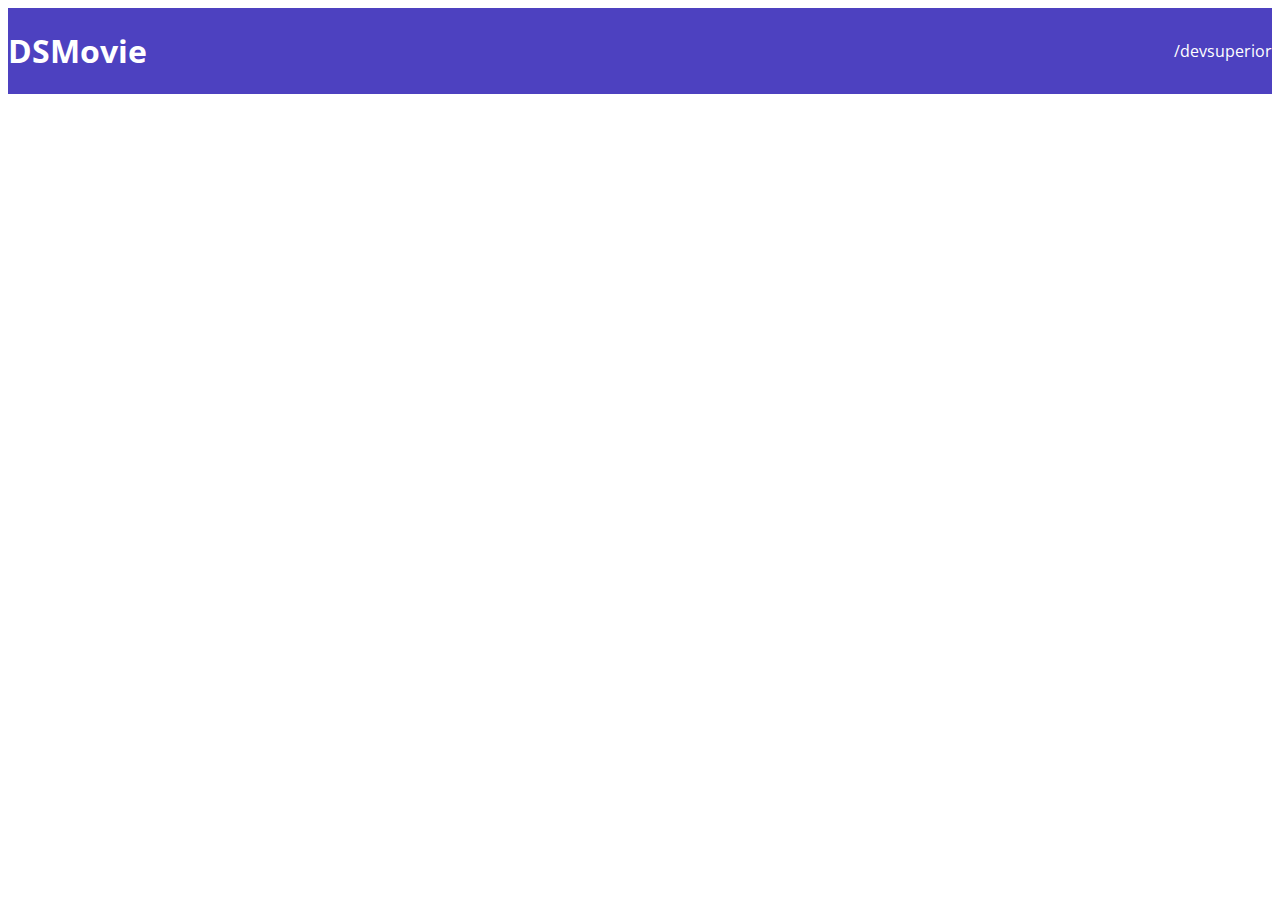
==== index.html @ e2f01e0b "Barra superior PARTE 1" ====
<!DOCTYPE html>
<html lang="en">
<head>
    <meta charset="UTF-8">
    <meta http-equiv="X-UA-Compatible" content="IE=edge">
    <meta name="viewport" content="width=device-width, initial-scale=1.0">
    <title>DSMovie</title>

    <link href="https://cdn.jsdelivr.net/npm/bootstrap@5.2.0-beta1/dist/css/bootstrap.min.css" rel="stylesheet" integrity="sha384-0evHe/X+R7YkIZDRvuzKMRqM+OrBnVFBL6DOitfPri4tjfHxaWutUpFmBp4vmVor" crossorigin="anonymous">

    <link rel="stylesheet" href="css/styles.css">

</head>
<body>
    <header>
        <nav class="container">
            <h1>DSMovie</h1>
            <a href="https://github.com/devsuperior">/devsuperior</a>
        </nav>
    </header>
</body>
</html>
---- css/styles.css ----
@import url('https://fonts.googleapis.com/css2?family=Open+Sans:wght@300;400;700&display=swap');

* {
    box-sizing: border-box;
    font-family: 'Open Sans', sans-serif;
}

html, body {
    color: #e8e8e8;
}

header {
    background-color: #4D41C0;
    color: #ffffff;
}

nav {
    display: flex;
    align-items: center;
    justify-content: space-between;
}

a, a:hover {
    text-decoration: none;
    color: unset;
}
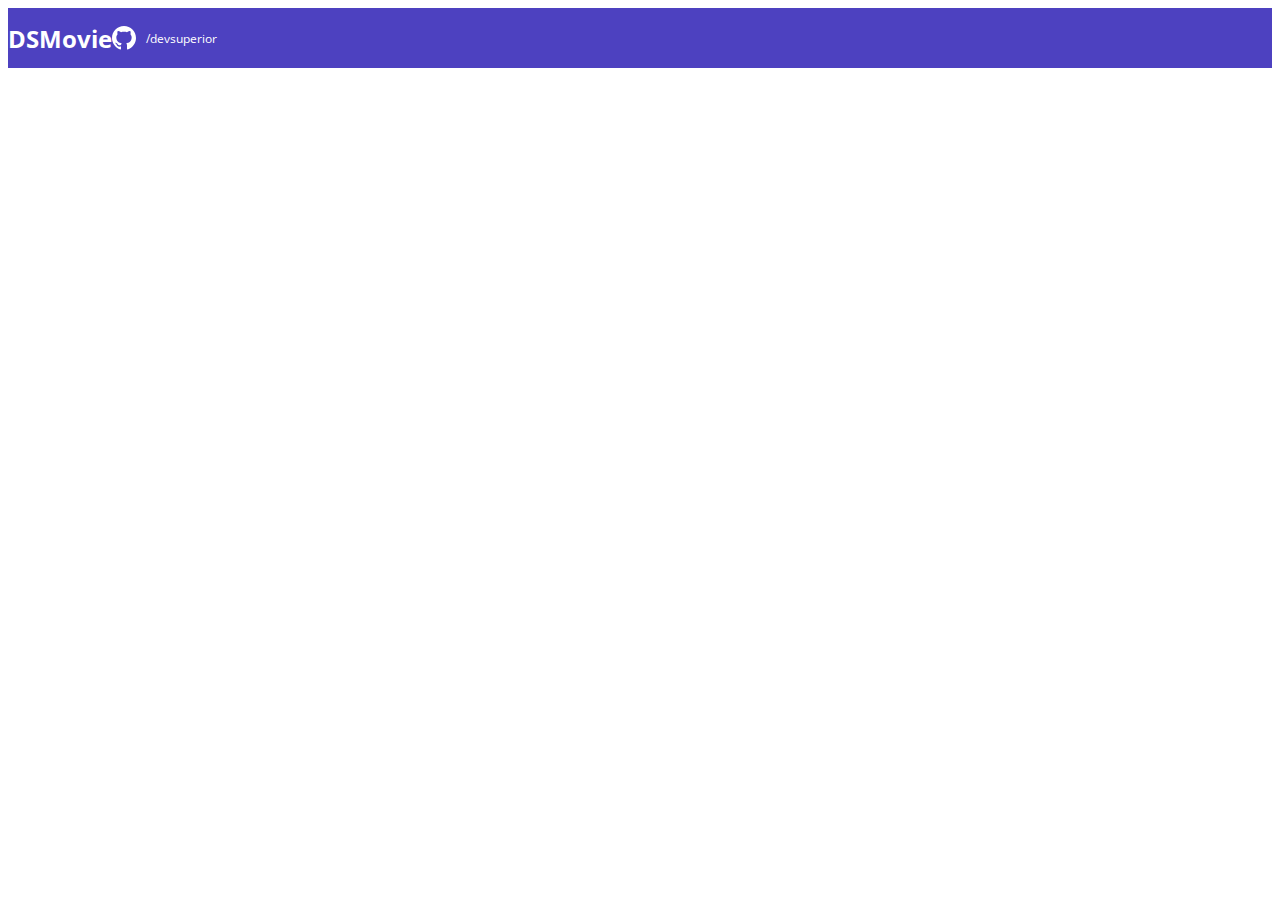
==== commit 86a06646: "Barra superior PARTE 2" ====
--- a/index.html
+++ b/index.html
@@ -15,7 +15,10 @@
     <header>
         <nav class="container">
             <h1>DSMovie</h1>
-            <a href="https://github.com/devsuperior">/devsuperior</a>
+            <div class="dsmovie-contact-container">
+                <img src="img/github.svg" alt="GitHub">
+                <a href="https://github.com/devsuperior">/devsuperior</a>
+            </div>
         </nav>
     </header>
 </body>
--- a/css/styles.css
+++ b/css/styles.css
@@ -1,17 +1,30 @@
 @import url('https://fonts.googleapis.com/css2?family=Open+Sans:wght@300;400;700&display=swap');
+
+:root {
+    --bg-gray: #e8e8e8;
+    --color-primary: #4D41C0;
+    --white: #ffffff;
+}
 
 * {
     box-sizing: border-box;
     font-family: 'Open Sans', sans-serif;
 }
 
+h1, h2, h3, h4, h5, h6 {
+    margin: 0;
+}
+
 html, body {
-    color: #e8e8e8;
+    color: var(--bg-gray);
 }
 
 header {
-    background-color: #4D41C0;
-    color: #ffffff;
+    background-color: var(--color-primary);
+    color: var(--white);
+    height: 60px;
+    display: flex;
+    align-items: center;
 }
 
 nav {
@@ -20,7 +33,26 @@
     justify-content: space-between;
 }
 
+nav h1 {
+    font-size: 24px;
+    font-weight: 700;
+}
+
+nav a {
+    font-size: 12px;
+    font-weight: 400;
+}
+
 a, a:hover {
     text-decoration: none;
     color: unset;
+}
+
+.dsmovie-contact-container {
+    display: flex;
+    align-items: center;
+}
+
+.dsmovie-contact-container img {
+    margin-right: 10px;
 }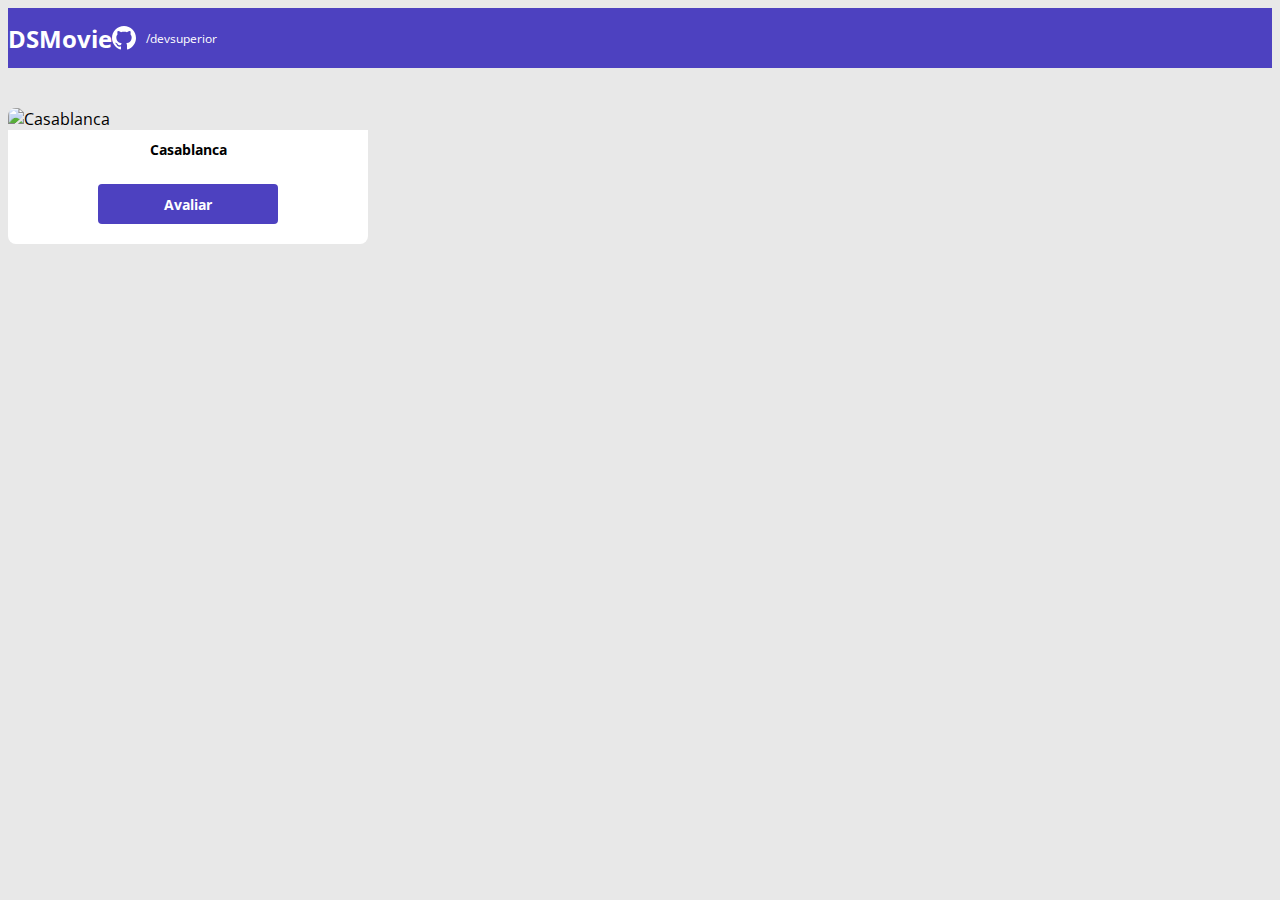
==== commit 98a8a771: "Card de filme" ====
--- a/index.html
+++ b/index.html
@@ -21,5 +21,18 @@
             </div>
         </nav>
     </header>
+
+    <main>
+        <section id="dsmovie-card-list" class="container">
+            <div class="dsmovie-card">
+                <img src="https://www.themoviedb.org/t/p/w533_and_h300_bestv2/bln0pnieTax3KrEpG5ZjN3fi1sw.jpg" alt="Casablanca">
+                <div class="dsmovie-card-description">
+                    <h3>Casablanca</h3>
+                    <a class="dsmovie-btn" href="form.html">Avaliar</a>
+                </div>
+            </div>
+        </section>
+    </main>
+
 </body>
 </html>--- a/css/styles.css
+++ b/css/styles.css
@@ -2,6 +2,7 @@
 
 :root {
     --bg-gray: #e8e8e8;
+    --text-gray: #4a4a4a;
     --color-primary: #4D41C0;
     --white: #ffffff;
 }
@@ -16,7 +17,7 @@
 }
 
 html, body {
-    color: var(--bg-gray);
+    background-color: var(--bg-gray);
 }
 
 header {
@@ -55,4 +56,45 @@
 
 .dsmovie-contact-container img {
     margin-right: 10px;
+}
+
+#dsmovie-card-list {
+    padding: 40px 0;
+}
+
+.dsmovie-card {
+    width: 360px;
+}
+
+.dsmovie-card img {
+    width: 100%;
+    border-radius: 8px 8px 0 0;
+}
+
+.dsmovie-card-description {
+    background-color: var(--white);
+    padding: 10px 0 20px 0;
+    display: flex;
+    flex-direction: column;
+    align-items: center;
+    border-radius: 0 0 8px 8px;
+}
+
+.dsmovie-card-description h3 {
+    font-size: 14px;
+    font-weight: 700;
+    margin-bottom: 25px;
+}
+
+.dsmovie-btn, .dsmovie-btn:hover {
+    width: 180px;
+    height: 40px;
+    background-color: var(--color-primary);
+    color: var(--white);
+    font-size: 14px;
+    font-weight: 700;
+    display: flex;
+    align-items: center;
+    justify-content: center;
+    border-radius: 4px;
 }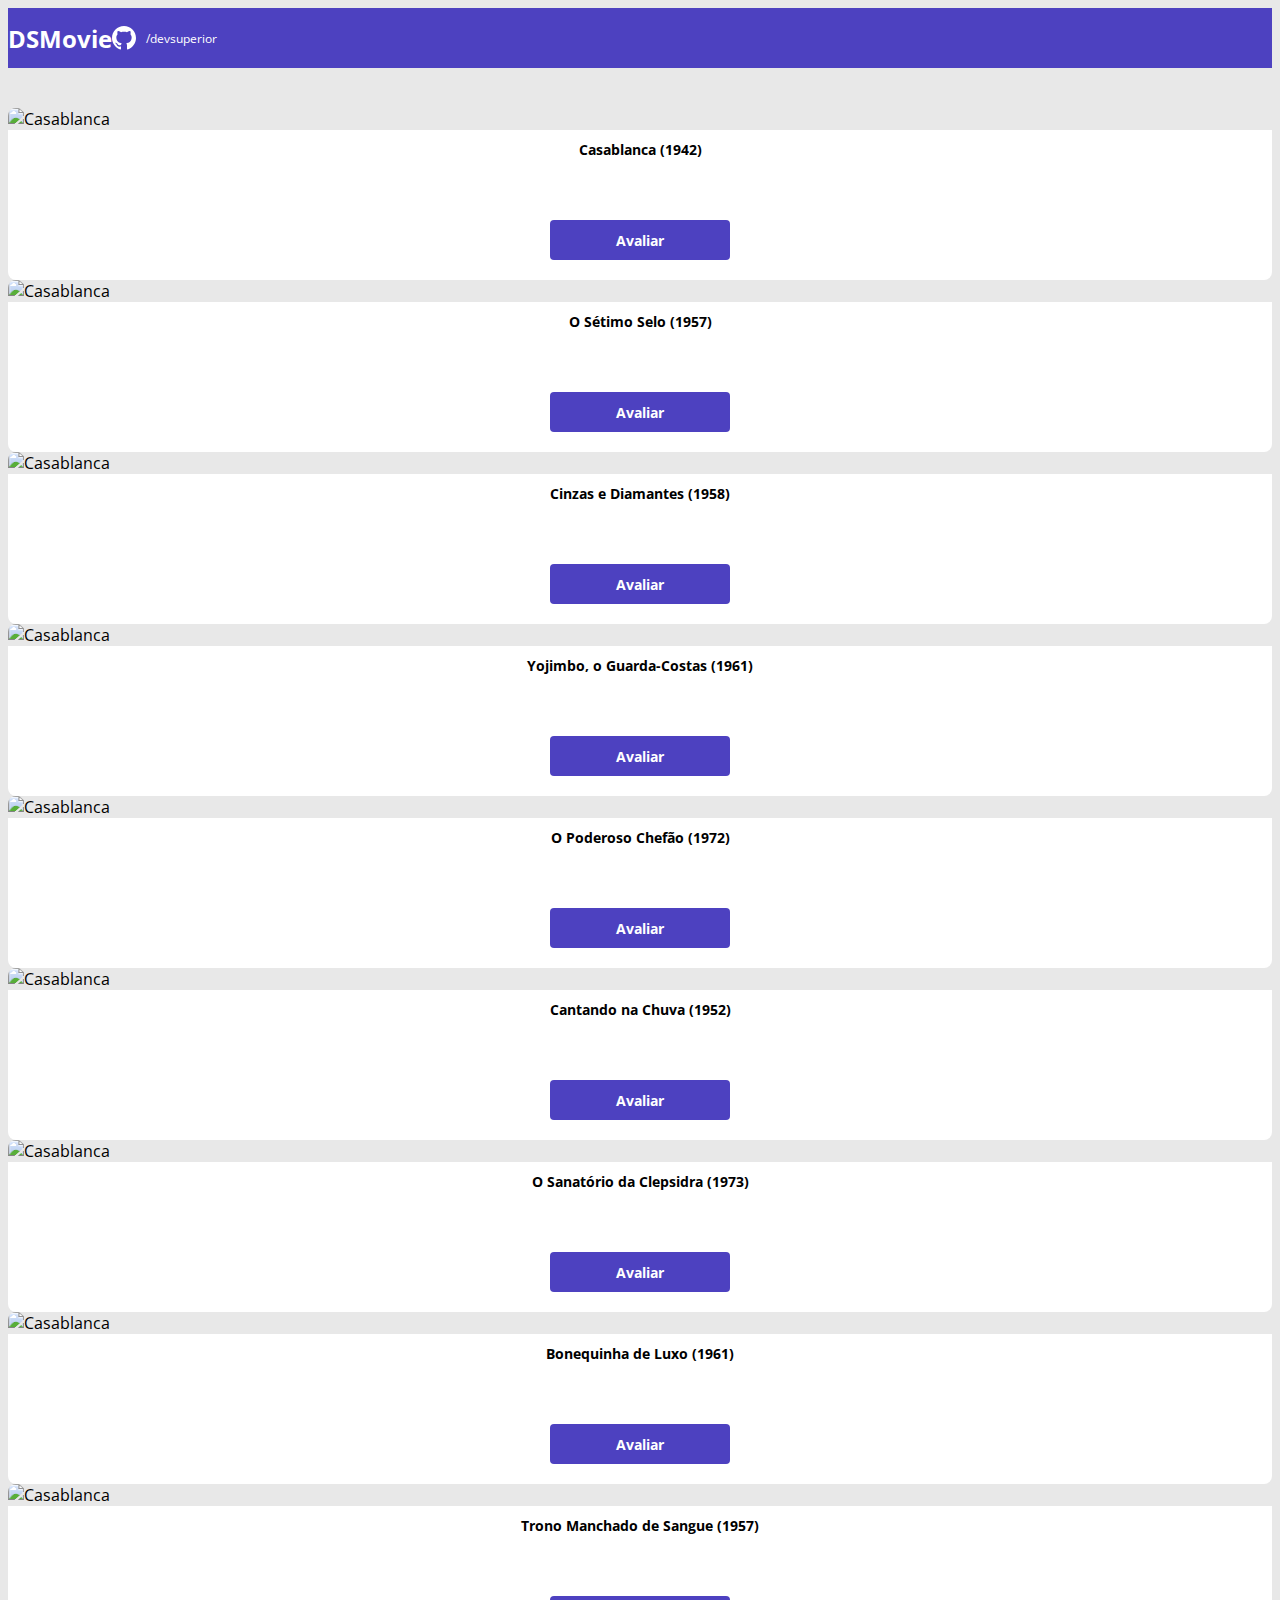
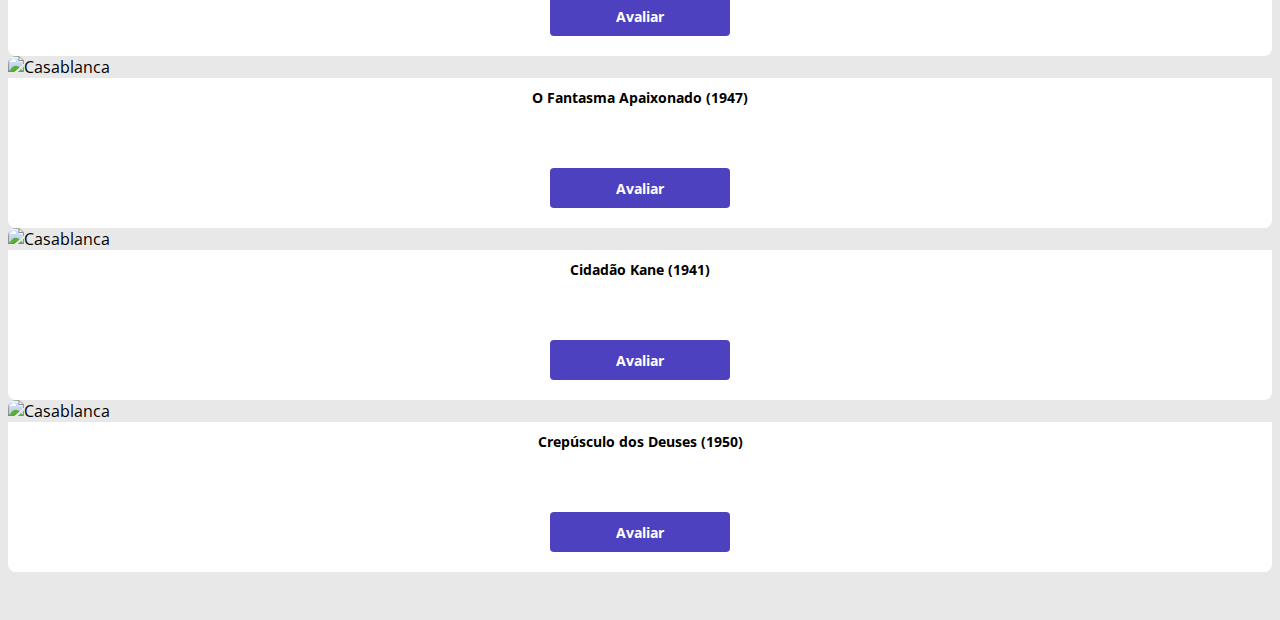
==== commit 095974e2: "Listagem de cards" ====
--- a/index.html
+++ b/index.html
@@ -24,13 +24,117 @@
 
     <main>
         <section id="dsmovie-card-list" class="container">
-            <div class="dsmovie-card">
-                <img src="https://www.themoviedb.org/t/p/w533_and_h300_bestv2/bln0pnieTax3KrEpG5ZjN3fi1sw.jpg" alt="Casablanca">
-                <div class="dsmovie-card-description">
-                    <h3>Casablanca</h3>
-                    <a class="dsmovie-btn" href="form.html">Avaliar</a>
+            <div class="row">
+                <div class="col-sm-6 col-lg-4 col-xl-3 mb-3">
+                    <div class="dsmovie-card">
+                      <img src="https://www.themoviedb.org/t/p/w533_and_h300_bestv2/bln0pnieTax3KrEpG5ZjN3fi1sw.jpg" alt="Casablanca">
+                        <div class="dsmovie-card-description">
+                            <h3>Casablanca (1942)</h3>
+                            <a class="dsmovie-btn" href="form.html">Avaliar</a>
+                        </div>
+                    </div>
+                </div>
+                <div class="col-sm-6 col-lg-4 col-xl-3 mb-3">
+                    <div class="dsmovie-card">
+                        <img src="https://www.themoviedb.org/t/p/w500_and_h282_face/6kS29AFe5qSHHwtnkyhUKXxPNqP.jpg" alt="Casablanca">
+                        <div class="dsmovie-card-description">
+                            <h3>O Sétimo Selo (1957)</h3>
+                            <a class="dsmovie-btn" href="form.html">Avaliar</a>
+                        </div>
+                    </div>
+                </div>
+                <div class="col-sm-6 col-lg-4 col-xl-3 mb-3">
+                    <div class="dsmovie-card">
+                        <img src="https://www.themoviedb.org/t/p/w533_and_h300_bestv2/1QlZ3Kge4bCH01V3VibxckeVIiu.jpg" alt="Casablanca">
+                        <div class="dsmovie-card-description">
+                            <h3>Cinzas e Diamantes (1958)</h3>
+                            <a class="dsmovie-btn" href="form.html">Avaliar</a>
+                        </div>
+                    </div>
+                </div>
+                <div class="col-sm-6 col-lg-4 col-xl-3 mb-3">
+                    <div class="dsmovie-card">
+                        <img src="https://www.themoviedb.org/t/p/w500_and_h282_face/yNHz8xIszm2KF7JUxpkINoYyO7f.jpg" alt="Casablanca">
+                        <div class="dsmovie-card-description">
+                            <h3>Yojimbo, o Guarda-Costas (1961)</h3>
+                            <a class="dsmovie-btn" href="form.html">Avaliar</a>
+                        </div>
+                    </div>
+                </div>
+                <div class="col-sm-6 col-lg-4 col-xl-3 mb-3">
+                    <div class="dsmovie-card">
+                        <img src="https://www.themoviedb.org/t/p/w500_and_h282_face/rSPw7tgCH9c6NqICZef4kZjFOQ5.jpg" alt="Casablanca">
+                        <div class="dsmovie-card-description">
+                            <h3>O Poderoso Chefão (1972)</h3>
+                            <a class="dsmovie-btn" href="form.html">Avaliar</a>
+                        </div>
+                    </div>
+                </div>
+                <div class="col-sm-6 col-lg-4 col-xl-3 mb-3">
+                    <div class="dsmovie-card">
+                        <img src="https://www.themoviedb.org/t/p/w533_and_h300_bestv2/g7KmJaGFvST5cyvA71V6epKAqIC.jpg" alt="Casablanca">
+                        <div class="dsmovie-card-description">
+                            <h3>Cantando na Chuva (1952)</h3>
+                            <a class="dsmovie-btn" href="form.html">Avaliar</a>
+                        </div>
+                    </div>
+                </div>
+                <div class="col-sm-6 col-lg-4 col-xl-3 mb-3">
+                    <div class="dsmovie-card">
+                        <img src="https://www.themoviedb.org/t/p/w500_and_h282_face/ljvMYpPSsW51rRABYkyNLnDvfvb.jpg" alt="Casablanca">
+                        <div class="dsmovie-card-description">
+                            <h3>O Sanatório da Clepsidra (1973)</h3>
+                            <a class="dsmovie-btn" href="form.html">Avaliar</a>
+                        </div>
+                    </div>
+                </div>
+                <div class="col-sm-6 col-lg-4 col-xl-3 mb-3">
+                    <div class="dsmovie-card">
+                        <img src="https://www.themoviedb.org/t/p/w500_and_h282_face/e7s4UI1Ihhhdl4UAh7UDqEzpCPl.jpg" alt="Casablanca">
+                        <div class="dsmovie-card-description">
+                            <h3>Bonequinha de Luxo (1961)</h3>
+                            <a class="dsmovie-btn" href="form.html">Avaliar</a>
+                        </div>
+                    </div>
+                </div>
+                <div class="col-sm-6 col-lg-4 col-xl-3 mb-3">
+                    <div class="dsmovie-card">
+                        <img src="https://www.themoviedb.org/t/p/w533_and_h300_bestv2/aliPMgGiHu8hnnNS5thAjExr3j1.jpg" alt="Casablanca">
+                        <div class="dsmovie-card-description">
+                            <h3>Trono Manchado de Sangue (1957)</h3>
+                            <a class="dsmovie-btn" href="form.html">Avaliar</a>
+                        </div>
+                    </div>
+                </div>
+                <div class="col-sm-6 col-lg-4 col-xl-3 mb-3">
+                    <div class="dsmovie-card">
+                        <img src="https://www.themoviedb.org/t/p/w500_and_h282_face/93g4AnWygQ99hGCAldMhMjeZl4h.jpg" alt="Casablanca">
+                        <div class="dsmovie-card-description">
+                            <h3>O Fantasma Apaixonado (1947)</h3>
+                            <a class="dsmovie-btn" href="form.html">Avaliar</a>
+                        </div>
+                    </div>
+                </div>
+                <div class="col-sm-6 col-lg-4 col-xl-3 mb-3">
+                    <div class="dsmovie-card">
+                        <img src="https://www.themoviedb.org/t/p/w500_and_h282_face/xhdDyRgnRfNanuZ5hoKNUh5M2Ce.jpg" alt="Casablanca">
+                        <div class="dsmovie-card-description">
+                            <h3>Cidadão Kane (1941)</h3>
+                            <a class="dsmovie-btn" href="form.html">Avaliar</a>
+                        </div>
+                    </div>
+                </div>
+                <div class="col-sm-6 col-lg-4 col-xl-3 mb-3">
+                    <div class="dsmovie-card">
+                        <img src="https://www.themoviedb.org/t/p/w500_and_h282_face/p47ihFj4A7EpBjmPHdTj4ipyq1S.jpg" alt="Casablanca">
+                        <div class="dsmovie-card-description">
+                            <h3>Crepúsculo dos Deuses (1950)</h3>
+                            <a class="dsmovie-btn" href="form.html">Avaliar</a>
+                        </div>
+                    </div>
                 </div>
             </div>
+
         </section>
     </main>
 
--- a/css/styles.css
+++ b/css/styles.css
@@ -63,7 +63,7 @@
 }
 
 .dsmovie-card {
-    width: 360px;
+    width: 100%;
 }
 
 .dsmovie-card img {
@@ -73,17 +73,20 @@
 
 .dsmovie-card-description {
     background-color: var(--white);
-    padding: 10px 0 20px 0;
+    padding: 10px 20px 20px 20px;
     display: flex;
     flex-direction: column;
     align-items: center;
+    justify-content: space-between;
     border-radius: 0 0 8px 8px;
+    min-height: 150px;
 }
 
 .dsmovie-card-description h3 {
     font-size: 14px;
     font-weight: 700;
     margin-bottom: 25px;
+    text-align: center;
 }
 
 .dsmovie-btn, .dsmovie-btn:hover {
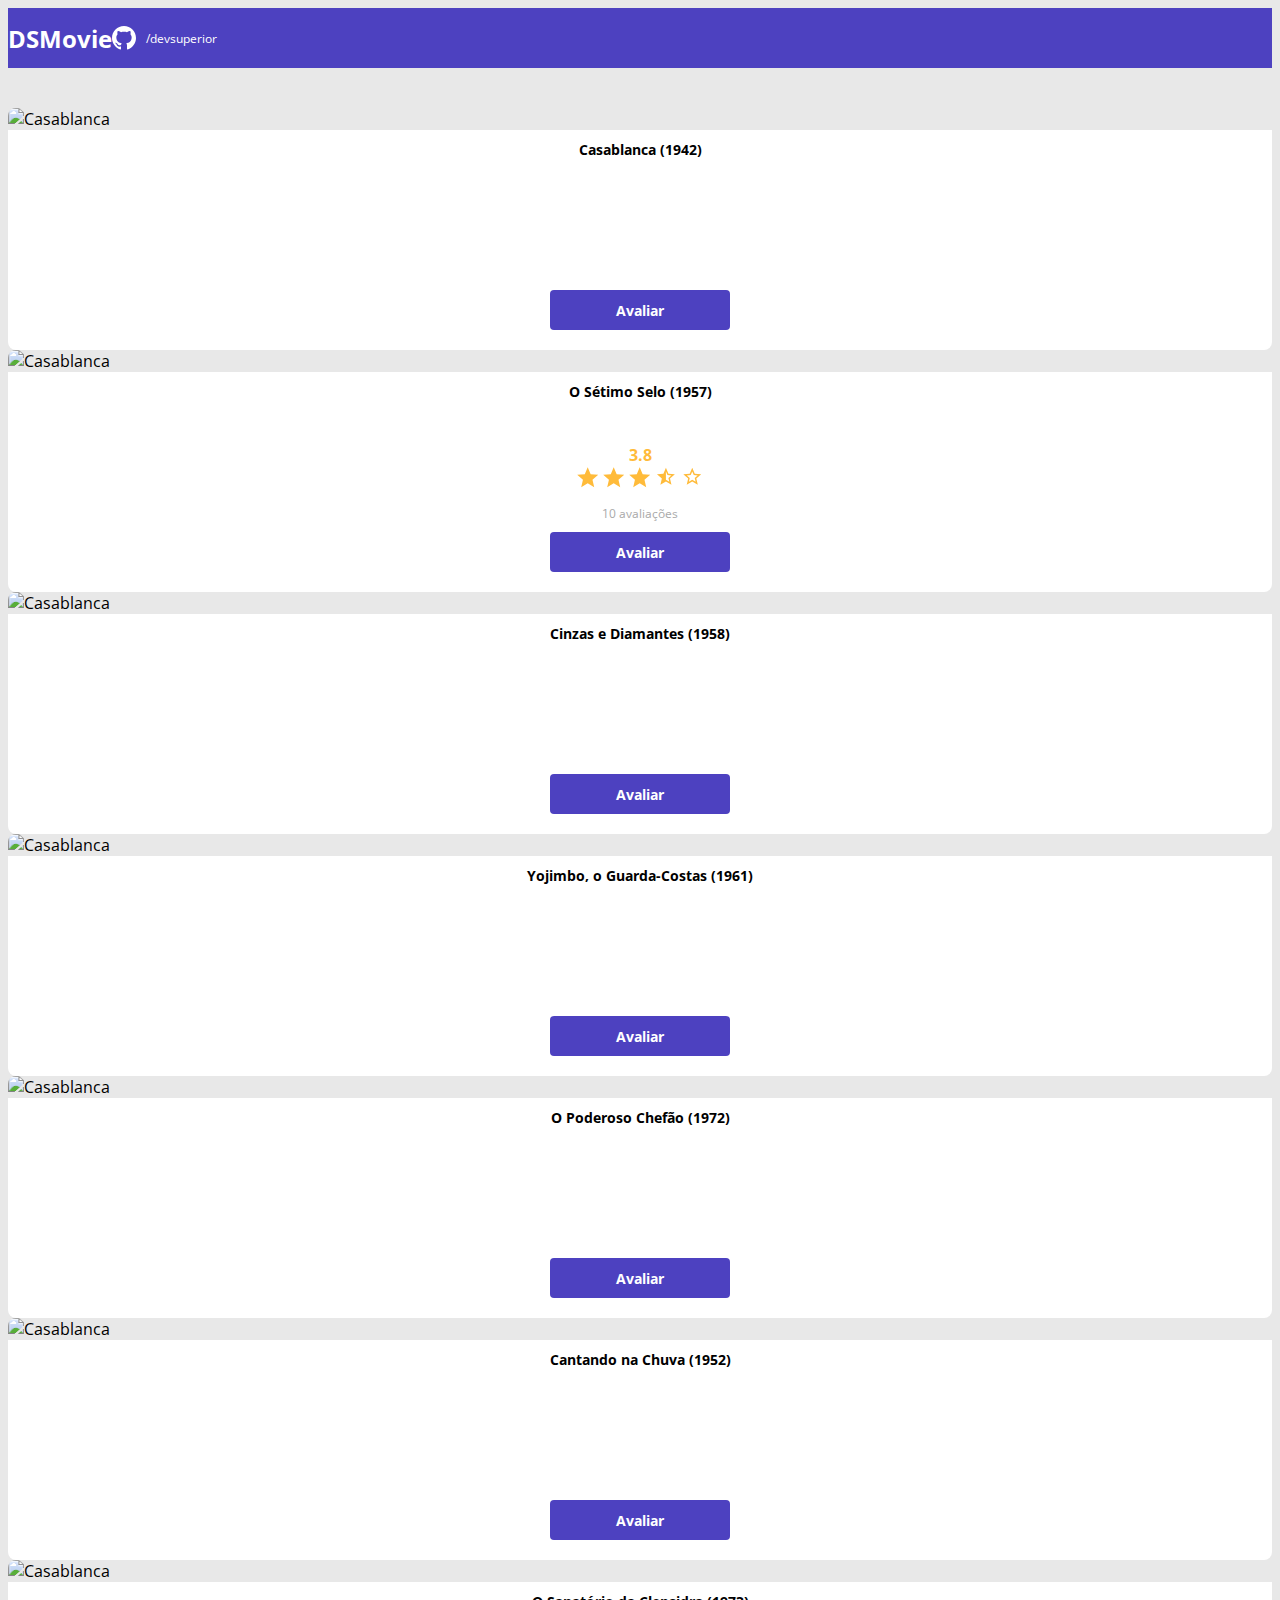
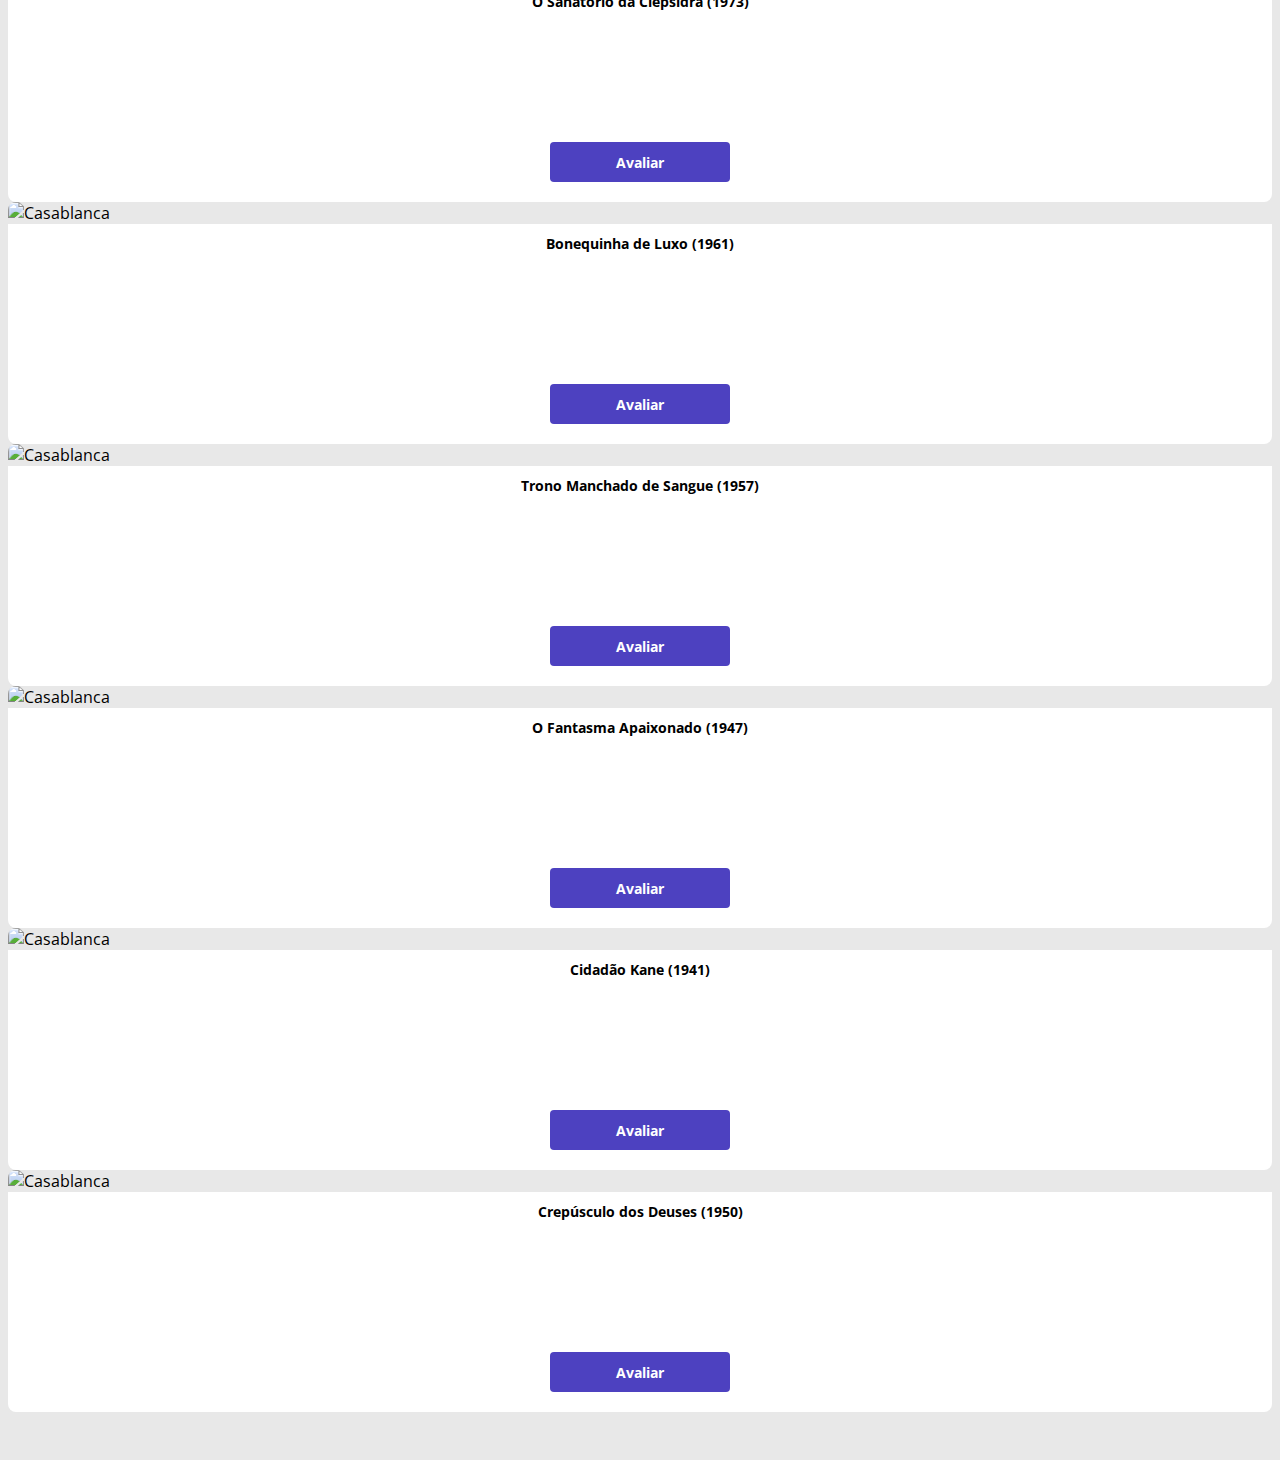
==== commit 8e64a04b: "Avaliação com estrelas" ====
--- a/index.html
+++ b/index.html
@@ -39,7 +39,18 @@
                         <img src="https://www.themoviedb.org/t/p/w500_and_h282_face/6kS29AFe5qSHHwtnkyhUKXxPNqP.jpg" alt="Casablanca">
                         <div class="dsmovie-card-description">
                             <h3>O Sétimo Selo (1957)</h3>
-                            <a class="dsmovie-btn" href="form.html">Avaliar</a>
+                            <div class="dsmovie-card-description-bottom">
+                                <h4>3.8</h4>
+                                <div>
+                                    <img src="img/star-full.svg" alt="Star">
+                                    <img src="img/star-full.svg" alt="Star">
+                                    <img src="img/star-full.svg" alt="Star">
+                                    <img src="img/star-half.svg" alt="Star">
+                                    <img src="img/star-empty.svg" alt="Star">
+                                </div>
+                                <p>10 avaliações</p>
+                                <a class="dsmovie-btn" href="form.html">Avaliar</a>
+                            </div>
                         </div>
                     </div>
                 </div>
--- a/css/styles.css
+++ b/css/styles.css
@@ -5,6 +5,8 @@
     --text-gray: #4a4a4a;
     --color-primary: #4D41C0;
     --white: #ffffff;
+    --text-light-gray: #aaaaaa;
+    --star-yellow: #FFBB3A;
 }
 
 * {
@@ -79,7 +81,7 @@
     align-items: center;
     justify-content: space-between;
     border-radius: 0 0 8px 8px;
-    min-height: 150px;
+    height: 220px;
 }
 
 .dsmovie-card-description h3 {
@@ -87,6 +89,29 @@
     font-weight: 700;
     margin-bottom: 25px;
     text-align: center;
+}
+
+.dsmovie-card-description-bottom {
+    display: flex;
+    flex-direction: column;
+    align-items: center;
+}
+
+.dsmovie-card-description-bottom h4 {
+    font-size: 16px;
+    font-weight: 700;
+    color: var(--star-yellow);
+}
+
+.dsmovie-card-description-bottom img {
+    width: 22px;
+}
+
+.dsmovie-card-description-bottom p {
+    font-size: 12px;
+    font-weight: 400;
+    color: var(--text-light-gray);
+    margin-bottom: 10px;
 }
 
 .dsmovie-btn, .dsmovie-btn:hover {
@@ -100,4 +125,48 @@
     align-items: center;
     justify-content: center;
     border-radius: 4px;
-}+    border: 0;
+}
+
+.dsmovie-form-container {
+    padding: 40px 0;
+    max-width: 480px;
+}
+
+.dsmovie-form-description {
+    background-color: var(--white);
+    padding: 20px;
+    display: flex;
+    flex-direction: column;
+    align-items: center;
+    border-radius: 0 0 8px 8px;
+}
+
+.dsmovie-form {
+    width: 100%;
+    color: var(--text-light-gray);
+}
+
+.dsmovie-form-description h3 {
+    font-size: 13px;
+    font-weight: 700;
+    margin-bottom: 20px;
+}
+
+.dsmovie-form-group {
+    margin-bottom: 20px;
+}
+
+.dsmovie-form-group label {
+    font-size: 12px;
+    color: var(--text-light-gray);
+}
+
+.dsmovie-form-btn-container {
+    height: 100px;
+    display: flex;
+    flex-direction: column;
+    align-items: center;
+    justify-content: space-between;
+}
+
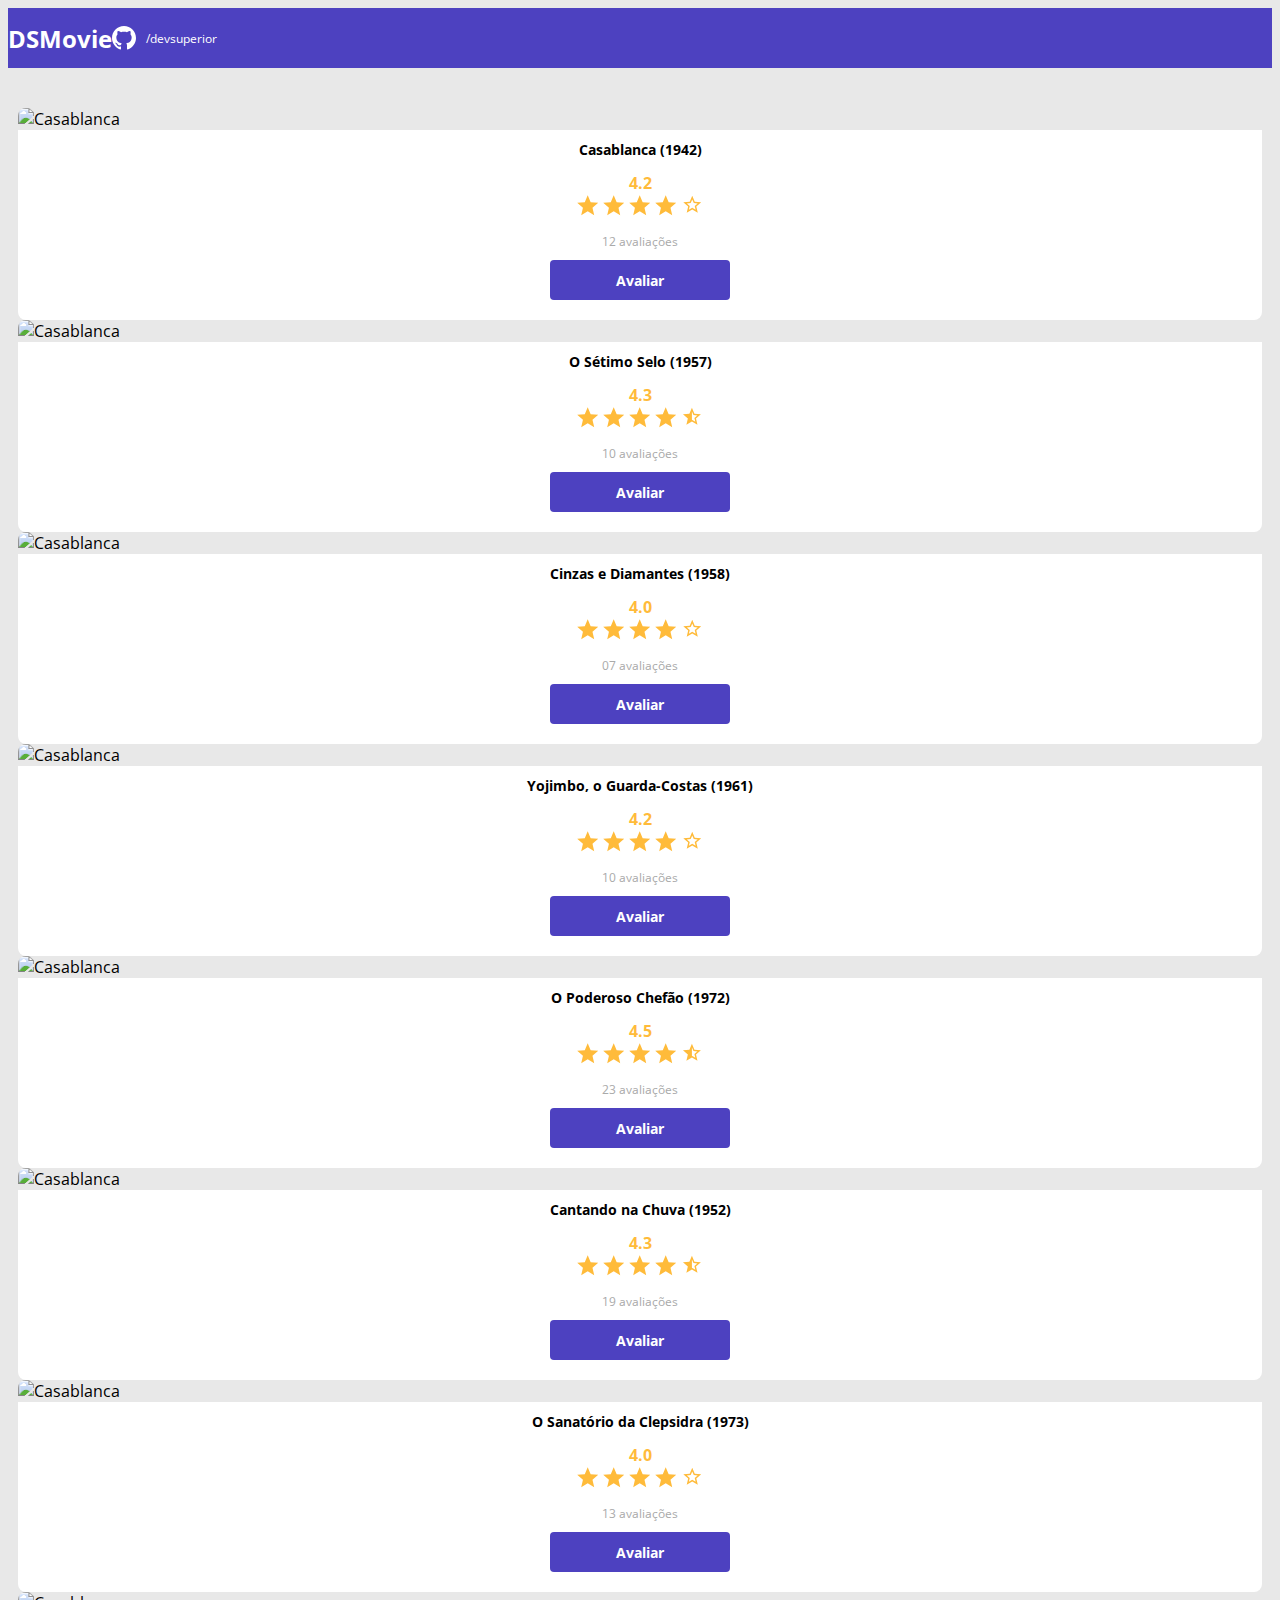
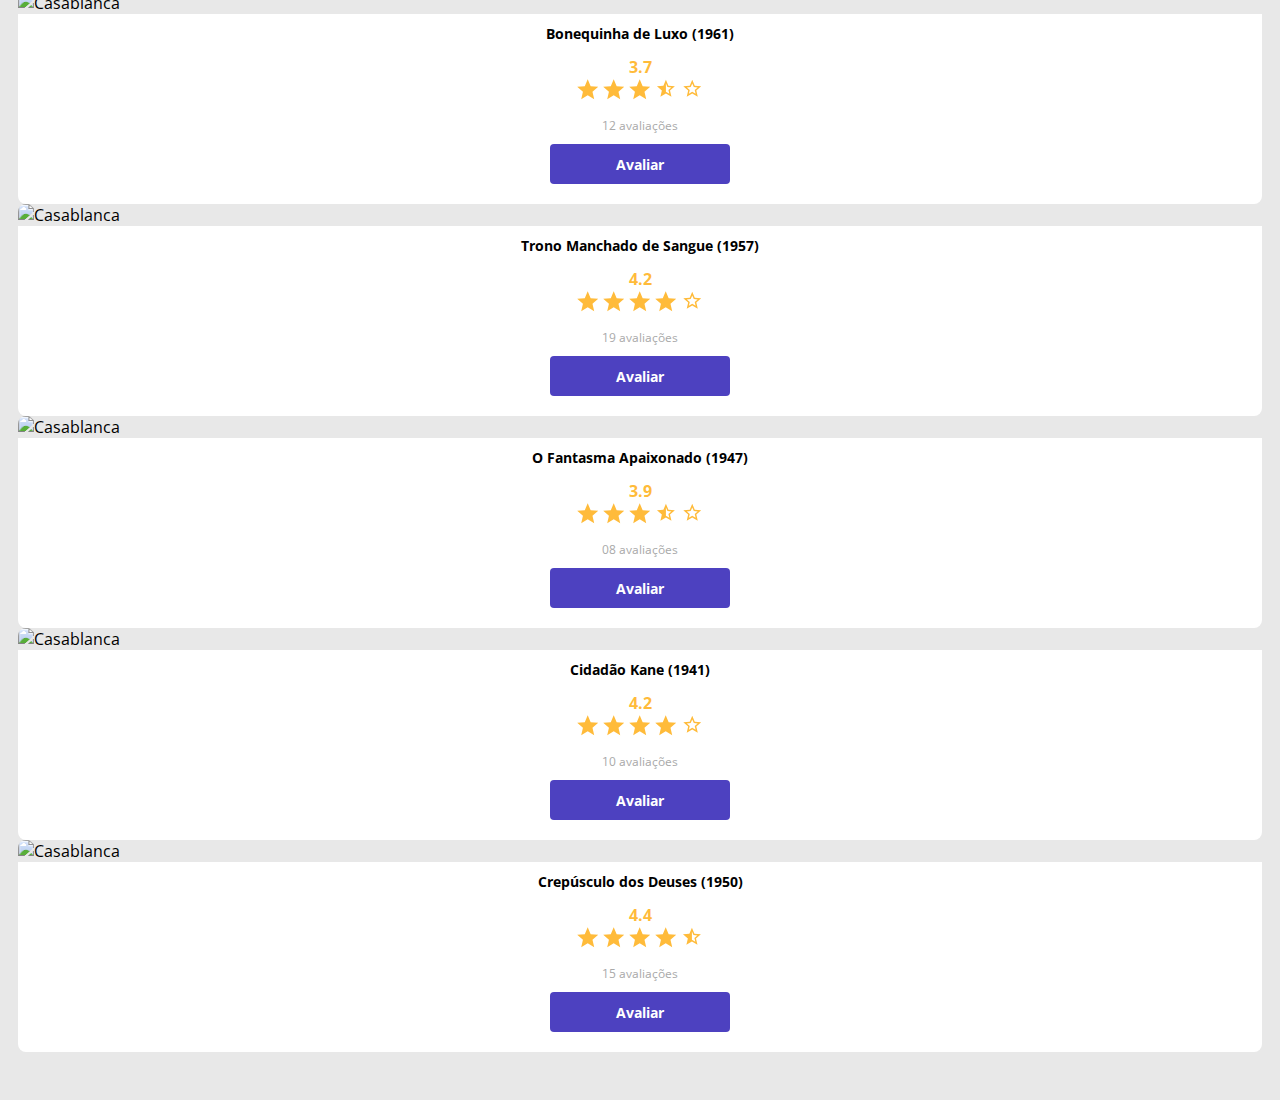
==== commit 8709d256: "Polimento da listagem" ====
--- a/index.html
+++ b/index.html
@@ -30,7 +30,18 @@
                       <img src="https://www.themoviedb.org/t/p/w533_and_h300_bestv2/bln0pnieTax3KrEpG5ZjN3fi1sw.jpg" alt="Casablanca">
                         <div class="dsmovie-card-description">
                             <h3>Casablanca (1942)</h3>
-                            <a class="dsmovie-btn" href="form.html">Avaliar</a>
+                            <div class="dsmovie-card-description-bottom">
+                                <h4>4.2</h4>
+                                <div>
+                                    <img src="img/star-full.svg" alt="Star">
+                                    <img src="img/star-full.svg" alt="Star">
+                                    <img src="img/star-full.svg" alt="Star">
+                                    <img src="img/star-full.svg" alt="Star">
+                                    <img src="img/star-empty.svg" alt="Star">
+                                </div>
+                                <p>12 avaliações</p>
+                                <a class="dsmovie-btn" href="form.html">Avaliar</a>
+                            </div>
                         </div>
                     </div>
                 </div>
@@ -40,13 +51,13 @@
                         <div class="dsmovie-card-description">
                             <h3>O Sétimo Selo (1957)</h3>
                             <div class="dsmovie-card-description-bottom">
-                                <h4>3.8</h4>
-                                <div>
-                                    <img src="img/star-full.svg" alt="Star">
-                                    <img src="img/star-full.svg" alt="Star">
-                                    <img src="img/star-full.svg" alt="Star">
-                                    <img src="img/star-half.svg" alt="Star">
-                                    <img src="img/star-empty.svg" alt="Star">
+                                <h4>4.3</h4>
+                                <div>
+                                    <img src="img/star-full.svg" alt="Star">
+                                    <img src="img/star-full.svg" alt="Star">
+                                    <img src="img/star-full.svg" alt="Star">
+                                    <img src="img/star-full.svg" alt="Star">
+                                    <img src="img/star-half.svg" alt="Star">
                                 </div>
                                 <p>10 avaliações</p>
                                 <a class="dsmovie-btn" href="form.html">Avaliar</a>
@@ -59,7 +70,18 @@
                         <img src="https://www.themoviedb.org/t/p/w533_and_h300_bestv2/1QlZ3Kge4bCH01V3VibxckeVIiu.jpg" alt="Casablanca">
                         <div class="dsmovie-card-description">
                             <h3>Cinzas e Diamantes (1958)</h3>
-                            <a class="dsmovie-btn" href="form.html">Avaliar</a>
+                            <div class="dsmovie-card-description-bottom">
+                                <h4>4.0</h4>
+                                <div>
+                                    <img src="img/star-full.svg" alt="Star">
+                                    <img src="img/star-full.svg" alt="Star">
+                                    <img src="img/star-full.svg" alt="Star">
+                                    <img src="img/star-full.svg" alt="Star">
+                                    <img src="img/star-empty.svg" alt="Star">
+                                </div>
+                                <p>07 avaliações</p>
+                                <a class="dsmovie-btn" href="form.html">Avaliar</a>
+                            </div>
                         </div>
                     </div>
                 </div>
@@ -68,7 +90,18 @@
                         <img src="https://www.themoviedb.org/t/p/w500_and_h282_face/yNHz8xIszm2KF7JUxpkINoYyO7f.jpg" alt="Casablanca">
                         <div class="dsmovie-card-description">
                             <h3>Yojimbo, o Guarda-Costas (1961)</h3>
-                            <a class="dsmovie-btn" href="form.html">Avaliar</a>
+                            <div class="dsmovie-card-description-bottom">
+                                <h4>4.2</h4>
+                                <div>
+                                    <img src="img/star-full.svg" alt="Star">
+                                    <img src="img/star-full.svg" alt="Star">
+                                    <img src="img/star-full.svg" alt="Star">
+                                    <img src="img/star-full.svg" alt="Star">
+                                    <img src="img/star-empty.svg" alt="Star">
+                                </div>
+                                <p>10 avaliações</p>
+                                <a class="dsmovie-btn" href="form.html">Avaliar</a>
+                            </div>
                         </div>
                     </div>
                 </div>
@@ -77,7 +110,18 @@
                         <img src="https://www.themoviedb.org/t/p/w500_and_h282_face/rSPw7tgCH9c6NqICZef4kZjFOQ5.jpg" alt="Casablanca">
                         <div class="dsmovie-card-description">
                             <h3>O Poderoso Chefão (1972)</h3>
-                            <a class="dsmovie-btn" href="form.html">Avaliar</a>
+                            <div class="dsmovie-card-description-bottom">
+                                <h4>4.5</h4>
+                                <div>
+                                    <img src="img/star-full.svg" alt="Star">
+                                    <img src="img/star-full.svg" alt="Star">
+                                    <img src="img/star-full.svg" alt="Star">
+                                    <img src="img/star-full.svg" alt="Star">
+                                    <img src="img/star-half.svg" alt="Star">
+                                </div>
+                                <p>23 avaliações</p>
+                                <a class="dsmovie-btn" href="form.html">Avaliar</a>
+                            </div>
                         </div>
                     </div>
                 </div>
@@ -86,7 +130,18 @@
                         <img src="https://www.themoviedb.org/t/p/w533_and_h300_bestv2/g7KmJaGFvST5cyvA71V6epKAqIC.jpg" alt="Casablanca">
                         <div class="dsmovie-card-description">
                             <h3>Cantando na Chuva (1952)</h3>
-                            <a class="dsmovie-btn" href="form.html">Avaliar</a>
+                            <div class="dsmovie-card-description-bottom">
+                                <h4>4.3</h4>
+                                <div>
+                                    <img src="img/star-full.svg" alt="Star">
+                                    <img src="img/star-full.svg" alt="Star">
+                                    <img src="img/star-full.svg" alt="Star">
+                                    <img src="img/star-full.svg" alt="Star">
+                                    <img src="img/star-half.svg" alt="Star">
+                                </div>
+                                <p>19 avaliações</p>
+                                <a class="dsmovie-btn" href="form.html">Avaliar</a>
+                            </div>
                         </div>
                     </div>
                 </div>
@@ -95,7 +150,18 @@
                         <img src="https://www.themoviedb.org/t/p/w500_and_h282_face/ljvMYpPSsW51rRABYkyNLnDvfvb.jpg" alt="Casablanca">
                         <div class="dsmovie-card-description">
                             <h3>O Sanatório da Clepsidra (1973)</h3>
-                            <a class="dsmovie-btn" href="form.html">Avaliar</a>
+                            <div class="dsmovie-card-description-bottom">
+                                <h4>4.0</h4>
+                                <div>
+                                    <img src="img/star-full.svg" alt="Star">
+                                    <img src="img/star-full.svg" alt="Star">
+                                    <img src="img/star-full.svg" alt="Star">
+                                    <img src="img/star-full.svg" alt="Star">
+                                    <img src="img/star-empty.svg" alt="Star">
+                                </div>
+                                <p>13 avaliações</p>
+                                <a class="dsmovie-btn" href="form.html">Avaliar</a>
+                            </div>
                         </div>
                     </div>
                 </div>
@@ -104,7 +170,18 @@
                         <img src="https://www.themoviedb.org/t/p/w500_and_h282_face/e7s4UI1Ihhhdl4UAh7UDqEzpCPl.jpg" alt="Casablanca">
                         <div class="dsmovie-card-description">
                             <h3>Bonequinha de Luxo (1961)</h3>
-                            <a class="dsmovie-btn" href="form.html">Avaliar</a>
+                            <div class="dsmovie-card-description-bottom">
+                                <h4>3.7</h4>
+                                <div>
+                                    <img src="img/star-full.svg" alt="Star">
+                                    <img src="img/star-full.svg" alt="Star">
+                                    <img src="img/star-full.svg" alt="Star">
+                                    <img src="img/star-half.svg" alt="Star">
+                                    <img src="img/star-empty.svg" alt="Star">
+                                </div>
+                                <p>12 avaliações</p>
+                                <a class="dsmovie-btn" href="form.html">Avaliar</a>
+                            </div>
                         </div>
                     </div>
                 </div>
@@ -113,7 +190,18 @@
                         <img src="https://www.themoviedb.org/t/p/w533_and_h300_bestv2/aliPMgGiHu8hnnNS5thAjExr3j1.jpg" alt="Casablanca">
                         <div class="dsmovie-card-description">
                             <h3>Trono Manchado de Sangue (1957)</h3>
-                            <a class="dsmovie-btn" href="form.html">Avaliar</a>
+                            <div class="dsmovie-card-description-bottom">
+                                <h4>4.2</h4>
+                                <div>
+                                    <img src="img/star-full.svg" alt="Star">
+                                    <img src="img/star-full.svg" alt="Star">
+                                    <img src="img/star-full.svg" alt="Star">
+                                    <img src="img/star-full.svg" alt="Star">
+                                    <img src="img/star-empty.svg" alt="Star">
+                                </div>
+                                <p>19 avaliações</p>
+                                <a class="dsmovie-btn" href="form.html">Avaliar</a>
+                            </div>
                         </div>
                     </div>
                 </div>
@@ -122,7 +210,18 @@
                         <img src="https://www.themoviedb.org/t/p/w500_and_h282_face/93g4AnWygQ99hGCAldMhMjeZl4h.jpg" alt="Casablanca">
                         <div class="dsmovie-card-description">
                             <h3>O Fantasma Apaixonado (1947)</h3>
-                            <a class="dsmovie-btn" href="form.html">Avaliar</a>
+                            <div class="dsmovie-card-description-bottom">
+                                <h4>3.9</h4>
+                                <div>
+                                    <img src="img/star-full.svg" alt="Star">
+                                    <img src="img/star-full.svg" alt="Star">
+                                    <img src="img/star-full.svg" alt="Star">
+                                    <img src="img/star-half.svg" alt="Star">
+                                    <img src="img/star-empty.svg" alt="Star">
+                                </div>
+                                <p>08 avaliações</p>
+                                <a class="dsmovie-btn" href="form.html">Avaliar</a>
+                            </div>
                         </div>
                     </div>
                 </div>
@@ -131,7 +230,18 @@
                         <img src="https://www.themoviedb.org/t/p/w500_and_h282_face/xhdDyRgnRfNanuZ5hoKNUh5M2Ce.jpg" alt="Casablanca">
                         <div class="dsmovie-card-description">
                             <h3>Cidadão Kane (1941)</h3>
-                            <a class="dsmovie-btn" href="form.html">Avaliar</a>
+                            <div class="dsmovie-card-description-bottom">
+                                <h4>4.2</h4>
+                                <div>
+                                    <img src="img/star-full.svg" alt="Star">
+                                    <img src="img/star-full.svg" alt="Star">
+                                    <img src="img/star-full.svg" alt="Star">
+                                    <img src="img/star-full.svg" alt="Star">
+                                    <img src="img/star-empty.svg" alt="Star">
+                                </div>
+                                <p>10 avaliações</p>
+                                <a class="dsmovie-btn" href="form.html">Avaliar</a>
+                            </div>
                         </div>
                     </div>
                 </div>
@@ -140,7 +250,18 @@
                         <img src="https://www.themoviedb.org/t/p/w500_and_h282_face/p47ihFj4A7EpBjmPHdTj4ipyq1S.jpg" alt="Casablanca">
                         <div class="dsmovie-card-description">
                             <h3>Crepúsculo dos Deuses (1950)</h3>
-                            <a class="dsmovie-btn" href="form.html">Avaliar</a>
+                            <div class="dsmovie-card-description-bottom">
+                                <h4>4.4</h4>
+                                <div>
+                                    <img src="img/star-full.svg" alt="Star">
+                                    <img src="img/star-full.svg" alt="Star">
+                                    <img src="img/star-full.svg" alt="Star">
+                                    <img src="img/star-full.svg" alt="Star">
+                                    <img src="img/star-half.svg" alt="Star">
+                                </div>
+                                <p>15 avaliações</p>
+                                <a class="dsmovie-btn" href="form.html">Avaliar</a>
+                            </div>
                         </div>
                     </div>
                 </div>
--- a/css/styles.css
+++ b/css/styles.css
@@ -61,7 +61,7 @@
 }
 
 #dsmovie-card-list {
-    padding: 40px 0;
+    padding: 40px 10px;
 }
 
 .dsmovie-card {
@@ -81,13 +81,13 @@
     align-items: center;
     justify-content: space-between;
     border-radius: 0 0 8px 8px;
-    height: 220px;
+    height: 190px;
 }
 
 .dsmovie-card-description h3 {
     font-size: 14px;
     font-weight: 700;
-    margin-bottom: 25px;
+    margin-bottom: 10px;
     text-align: center;
 }
 
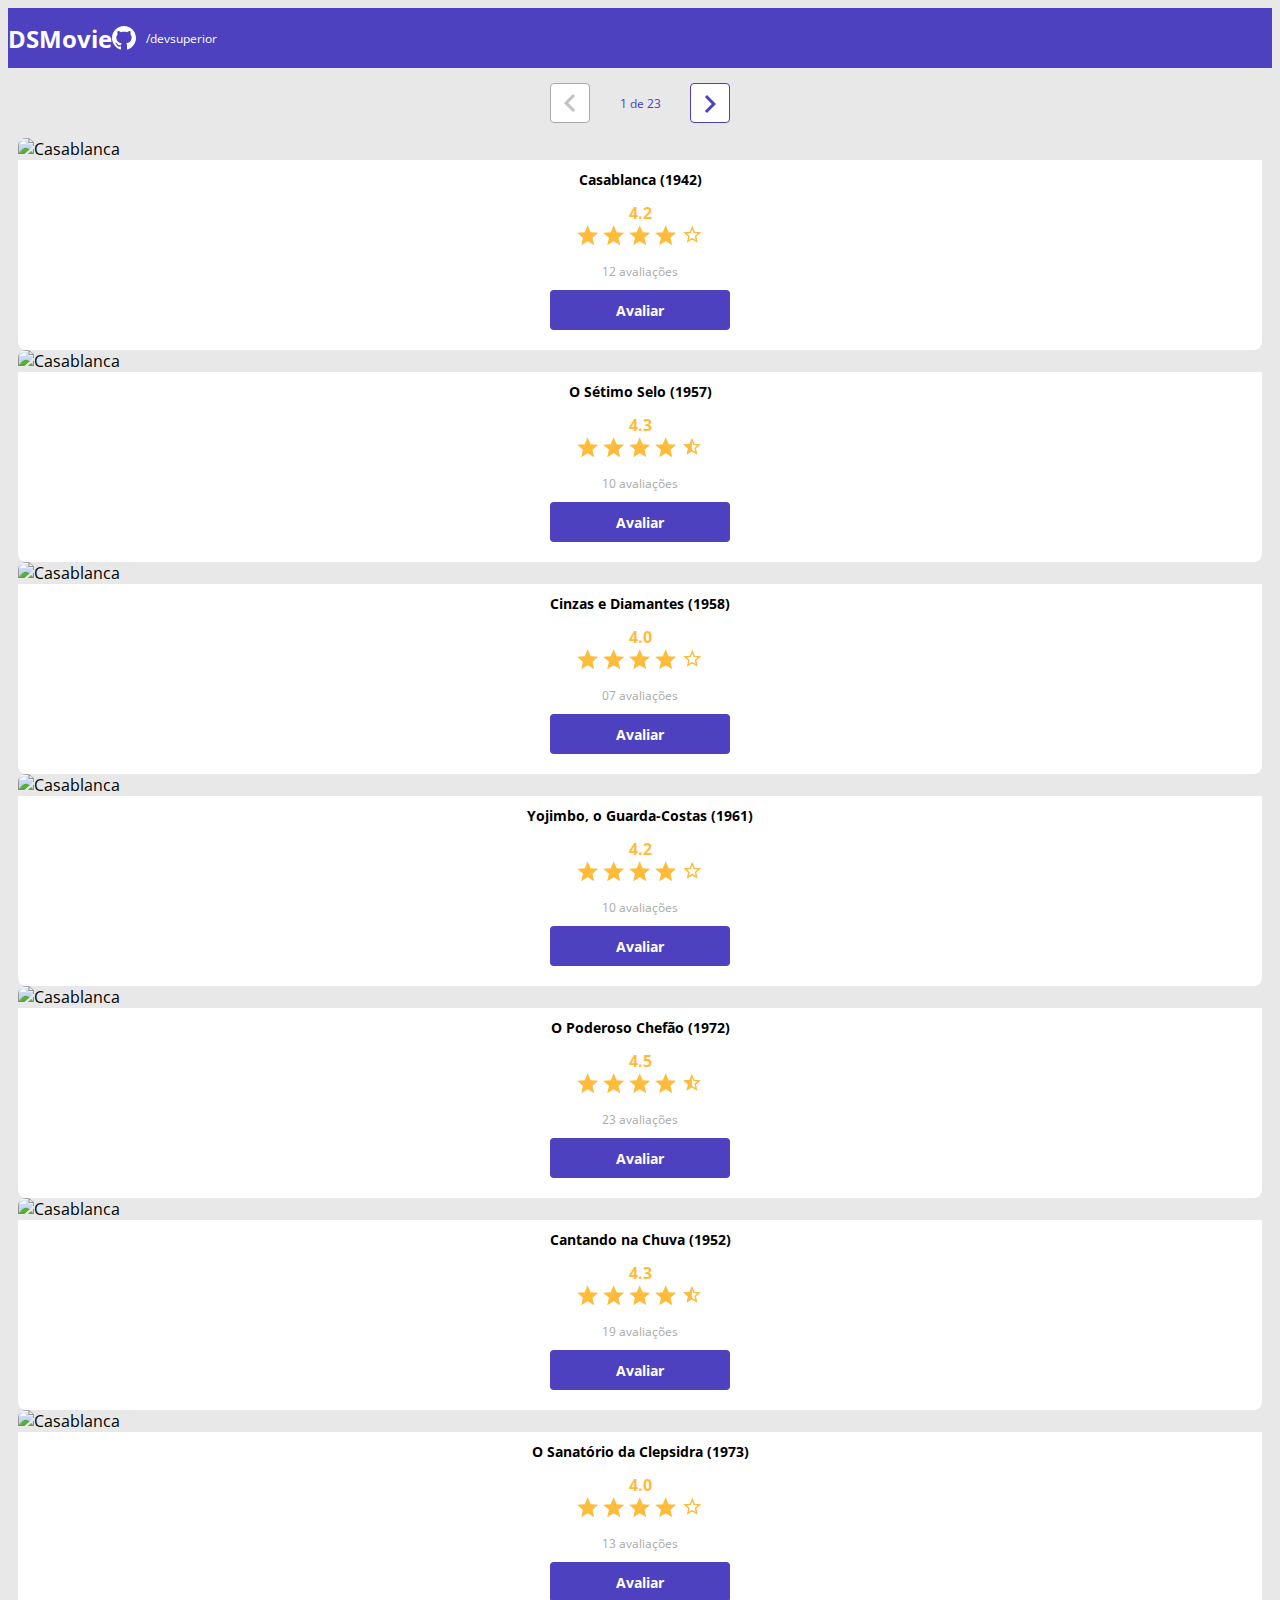
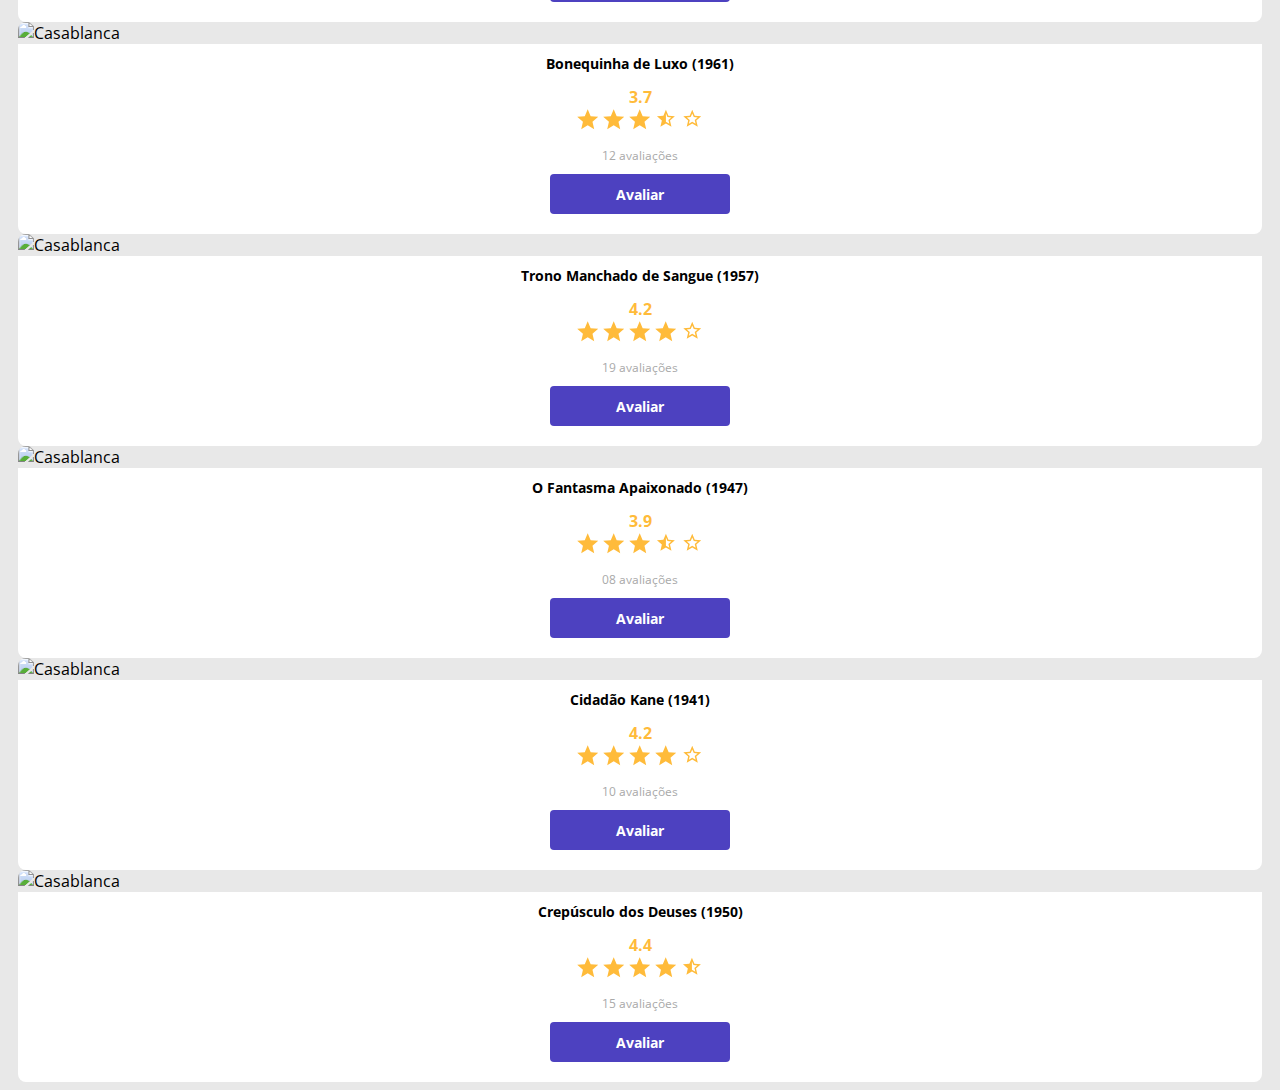
==== commit eca1d8f1: "Componente de paginação" ====
--- a/index.html
+++ b/index.html
@@ -24,6 +24,18 @@
 
     <main>
         <section id="dsmovie-card-list" class="container">
+            <div class="dsmovie-pagination-container">
+                <div class="dsmovie-pagination-box">
+                    <button disabled>
+                        <img src="img/arrow.svg" alt="voltar">
+                    </button>
+                    <p>1 de 23</p>
+                    <button>
+                        <img class="dsmovie-flip-horizontal" src="img/arrow.svg" alt="próxima">
+                    </button>
+                </div>
+            </div>
+            
             <div class="row">
                 <div class="col-sm-6 col-lg-4 col-xl-3 mb-3">
                     <div class="dsmovie-card">
@@ -60,7 +72,7 @@
                                     <img src="img/star-half.svg" alt="Star">
                                 </div>
                                 <p>10 avaliações</p>
-                                <a class="dsmovie-btn" href="form.html">Avaliar</a>
+                                <a class="dsmovie-btn" href="form2.html">Avaliar</a>
                             </div>
                         </div>
                     </div>
@@ -80,7 +92,7 @@
                                     <img src="img/star-empty.svg" alt="Star">
                                 </div>
                                 <p>07 avaliações</p>
-                                <a class="dsmovie-btn" href="form.html">Avaliar</a>
+                                <a class="dsmovie-btn" href="form3.html">Avaliar</a>
                             </div>
                         </div>
                     </div>
@@ -100,7 +112,7 @@
                                     <img src="img/star-empty.svg" alt="Star">
                                 </div>
                                 <p>10 avaliações</p>
-                                <a class="dsmovie-btn" href="form.html">Avaliar</a>
+                                <a class="dsmovie-btn" href="form4.html">Avaliar</a>
                             </div>
                         </div>
                     </div>
@@ -120,7 +132,7 @@
                                     <img src="img/star-half.svg" alt="Star">
                                 </div>
                                 <p>23 avaliações</p>
-                                <a class="dsmovie-btn" href="form.html">Avaliar</a>
+                                <a class="dsmovie-btn" href="form5.html">Avaliar</a>
                             </div>
                         </div>
                     </div>
@@ -140,7 +152,7 @@
                                     <img src="img/star-half.svg" alt="Star">
                                 </div>
                                 <p>19 avaliações</p>
-                                <a class="dsmovie-btn" href="form.html">Avaliar</a>
+                                <a class="dsmovie-btn" href="form6.html">Avaliar</a>
                             </div>
                         </div>
                     </div>
@@ -160,7 +172,7 @@
                                     <img src="img/star-empty.svg" alt="Star">
                                 </div>
                                 <p>13 avaliações</p>
-                                <a class="dsmovie-btn" href="form.html">Avaliar</a>
+                                <a class="dsmovie-btn" href="form7.html">Avaliar</a>
                             </div>
                         </div>
                     </div>
@@ -180,7 +192,7 @@
                                     <img src="img/star-empty.svg" alt="Star">
                                 </div>
                                 <p>12 avaliações</p>
-                                <a class="dsmovie-btn" href="form.html">Avaliar</a>
+                                <a class="dsmovie-btn" href="form8.html">Avaliar</a>
                             </div>
                         </div>
                     </div>
@@ -200,7 +212,7 @@
                                     <img src="img/star-empty.svg" alt="Star">
                                 </div>
                                 <p>19 avaliações</p>
-                                <a class="dsmovie-btn" href="form.html">Avaliar</a>
+                                <a class="dsmovie-btn" href="form9.html">Avaliar</a>
                             </div>
                         </div>
                     </div>
@@ -220,7 +232,7 @@
                                     <img src="img/star-empty.svg" alt="Star">
                                 </div>
                                 <p>08 avaliações</p>
-                                <a class="dsmovie-btn" href="form.html">Avaliar</a>
+                                <a class="dsmovie-btn" href="form10.html">Avaliar</a>
                             </div>
                         </div>
                     </div>
@@ -240,7 +252,7 @@
                                     <img src="img/star-empty.svg" alt="Star">
                                 </div>
                                 <p>10 avaliações</p>
-                                <a class="dsmovie-btn" href="form.html">Avaliar</a>
+                                <a class="dsmovie-btn" href="form11.html">Avaliar</a>
                             </div>
                         </div>
                     </div>
@@ -260,7 +272,7 @@
                                     <img src="img/star-half.svg" alt="Star">
                                 </div>
                                 <p>15 avaliações</p>
-                                <a class="dsmovie-btn" href="form.html">Avaliar</a>
+                                <a class="dsmovie-btn" href="form12.html">Avaliar</a>
                             </div>
                         </div>
                     </div>
--- a/css/styles.css
+++ b/css/styles.css
@@ -61,7 +61,7 @@
 }
 
 #dsmovie-card-list {
-    padding: 40px 10px;
+    padding: 0 10px;
 }
 
 .dsmovie-card {
@@ -170,3 +170,49 @@
     justify-content: space-between;
 }
 
+ .dsmovie-pagination-container {
+     padding: 15px 0;
+     display: flex;
+     justify-content: center;
+ }
+
+ .dsmovie-pagination-box {
+     width: 180px;
+     display: flex;
+     justify-content: space-between;
+     align-items: center;
+ }
+
+ .dsmovie-pagination-box p {
+     margin: 0;
+     font-size: 12px;
+     font-weight: 400;
+     color: var(--color-primary);
+ }
+
+ .dsmovie-pagination-box button {
+     width: 40px;
+     height: 40px;
+     border: 1px solid var(--color-primary);
+     border-radius: 4px;
+     background-color: var(--white);
+     display: flex;
+     justify-content: center;
+     align-items: center;
+ }
+
+ .dsmovie-pagination-box button img {
+    filter: brightness(0) saturate(100%) invert(27%) sepia(97%) saturate(1219%) hue-rotate(227deg) brightness(82%) contrast(101%);
+ }
+
+ .dsmovie-pagination-box button:disabled {
+     border: 1px solid var(--text-light-gray);
+ }
+
+ .dsmovie-pagination-box button:disabled img {
+     filter: unset;
+ }
+
+ .dsmovie-flip-horizontal {
+     transform: rotate(180deg);
+ }